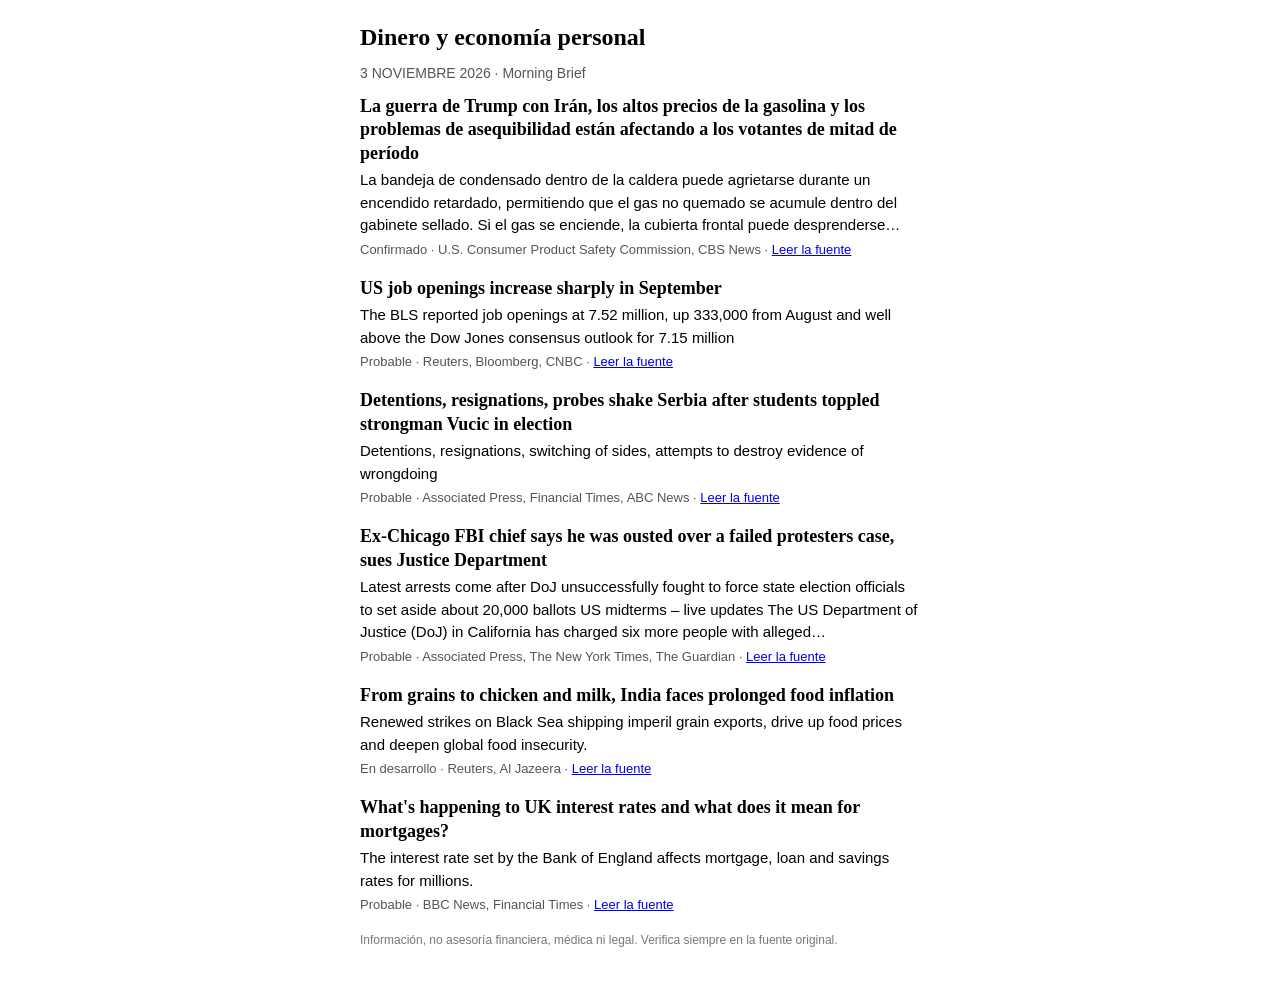
==== docs/data/out/finanzas.html @ 2a436200 "data: update 2026-11-03T17:07:00Z" ====
<!doctype html><meta charset="utf-8"><title>Dinero y economía personal</title><div style="max-width:560px;margin:0 auto;padding:16px"><h1 style="font:700 24px Georgia,serif;margin:0">Dinero y economía personal</h1><p style="font:14px Arial,sans-serif;color:#555">3 NOVIEMBRE 2026 · Morning Brief</p><div style="margin:0 0 18px"><h2 style="font:600 18px/1.3 Georgia,serif;margin:0 0 4px">La guerra de Trump con Irán, los altos precios de la gasolina y los problemas de asequibilidad están afectando a los votantes de mitad de período</h2><p style="font:15px/1.5 Arial,sans-serif;margin:0 0 4px">La bandeja de condensado dentro de la caldera puede agrietarse durante un encendido retardado, permitiendo que el gas no quemado se acumule dentro del gabinete sellado. Si el gas se enciende, la cubierta frontal puede desprenderse…</p><p style="font:13px/1.4 Arial,sans-serif;color:#555;margin:0">Confirmado · U.S. Consumer Product Safety Commission, CBS News · <a href="https://www.cpsc.gov/Recalls/2027/NTI-and-HTP-Brand-Gas-Boilers-Recalled-Due-to-Risk-of-Serious-Injury-or-Death-from-Fire-Carbon-Monoxide-CO-Poisoning-and-Impact-Hazards-Manufactured-by-Ariston-formerly-NTI-Boilers">Leer la fuente</a></p></div><div style="margin:0 0 18px"><h2 style="font:600 18px/1.3 Georgia,serif;margin:0 0 4px">US job openings increase sharply in September</h2><p style="font:15px/1.5 Arial,sans-serif;margin:0 0 4px">The BLS reported job openings at 7.52 million, up 333,000 from August and well above the Dow Jones consensus outlook for 7.15 million</p><p style="font:13px/1.4 Arial,sans-serif;color:#555;margin:0">Probable · Reuters, Bloomberg, CNBC · <a href="https://www.cnbc.com/2026/11/03/job-openings-posted-big-september-gain-in-positive-sign-for-labor-market-ahead-of-payrolls-report.html">Leer la fuente</a></p></div><div style="margin:0 0 18px"><h2 style="font:600 18px/1.3 Georgia,serif;margin:0 0 4px">Detentions, resignations, probes shake Serbia after students toppled strongman Vucic in election</h2><p style="font:15px/1.5 Arial,sans-serif;margin:0 0 4px">Detentions, resignations, switching of sides, attempts to destroy evidence of wrongdoing</p><p style="font:13px/1.4 Arial,sans-serif;color:#555;margin:0">Probable · Associated Press, Financial Times, ABC News · <a href="https://abcnews.com/International/wireStory/detentions-resignations-probes-shake-serbia-after-students-toppled-137800721">Leer la fuente</a></p></div><div style="margin:0 0 18px"><h2 style="font:600 18px/1.3 Georgia,serif;margin:0 0 4px">Ex-Chicago FBI chief says he was ousted over a failed protesters case, sues Justice Department</h2><p style="font:15px/1.5 Arial,sans-serif;margin:0 0 4px">Latest arrests come after DoJ unsuccessfully fought to force state election officials to set aside about 20,000 ballots US midterms – live updates The US Department of Justice (DoJ) in California has charged six more people with alleged…</p><p style="font:13px/1.4 Arial,sans-serif;color:#555;margin:0">Probable · Associated Press, The New York Times, The Guardian · <a href="https://www.nytimes.com/live/2026/11/02/us/midterms-elections-trump/voter-fraud-charges-california-doj">Leer la fuente</a></p></div><div style="margin:0 0 18px"><h2 style="font:600 18px/1.3 Georgia,serif;margin:0 0 4px">From grains to chicken and milk, India faces prolonged food inflation</h2><p style="font:15px/1.5 Arial,sans-serif;margin:0 0 4px">Renewed strikes on Black Sea shipping imperil grain exports, drive up food prices and deepen global food insecurity.</p><p style="font:13px/1.4 Arial,sans-serif;color:#555;margin:0">En desarrollo · Reuters, Al Jazeera · <a href="https://www.aljazeera.com/news/2026/11/3/disruptions-of-black-sea-grain-exports-spike-global-prices?traffic_source=rss">Leer la fuente</a></p></div><div style="margin:0 0 18px"><h2 style="font:600 18px/1.3 Georgia,serif;margin:0 0 4px">What&#x27;s happening to UK interest rates and what does it mean for mortgages?</h2><p style="font:15px/1.5 Arial,sans-serif;margin:0 0 4px">The interest rate set by the Bank of England affects mortgage, loan and savings rates for millions.</p><p style="font:13px/1.4 Arial,sans-serif;color:#555;margin:0">Probable · BBC News, Financial Times · <a href="https://www.bbc.co.uk/news/articles/c3dky111m40o?at_medium=RSS&amp;at_campaign=rss">Leer la fuente</a></p></div><p style="font:12px/1.4 Arial,sans-serif;color:#777">Información, no asesoría financiera, médica ni legal. Verifica siempre en la fuente original.</p></div>
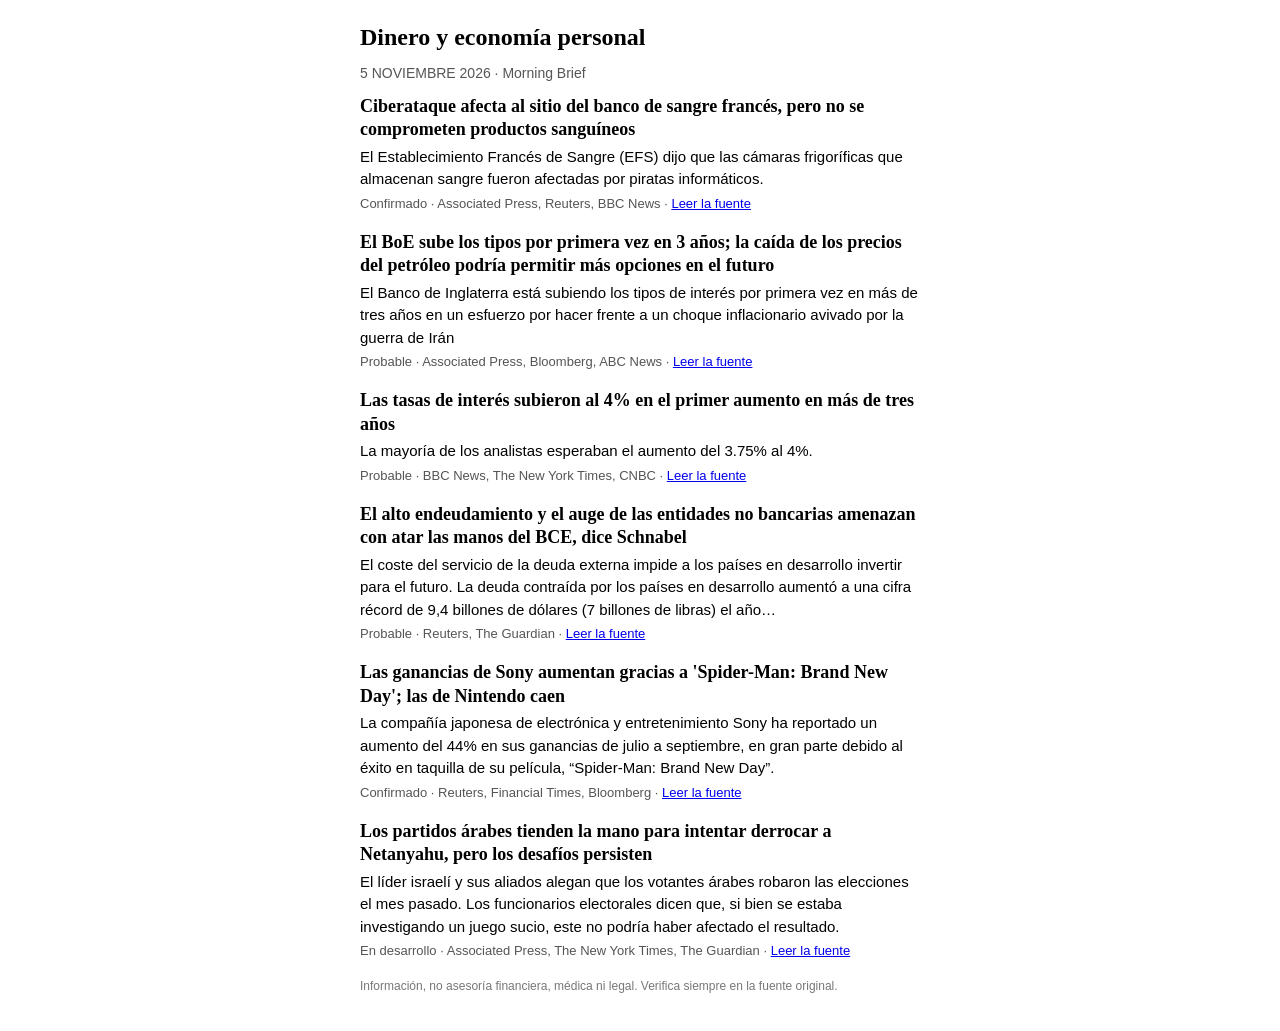
==== commit 0384d82c: "data: update 2026-11-05T15:48:57Z" ====
--- a/docs/data/out/finanzas.html
+++ b/docs/data/out/finanzas.html
@@ -1 +1 @@
-<!doctype html><meta charset="utf-8"><title>Dinero y economía personal</title><div style="max-width:560px;margin:0 auto;padding:16px"><h1 style="font:700 24px Georgia,serif;margin:0">Dinero y economía personal</h1><p style="font:14px Arial,sans-serif;color:#555">3 NOVIEMBRE 2026 · Morning Brief</p><div style="margin:0 0 18px"><h2 style="font:600 18px/1.3 Georgia,serif;margin:0 0 4px">La guerra de Trump con Irán, los altos precios de la gasolina y los problemas de asequibilidad están afectando a los votantes de mitad de período</h2><p style="font:15px/1.5 Arial,sans-serif;margin:0 0 4px">La bandeja de condensado dentro de la caldera puede agrietarse durante un encendido retardado, permitiendo que el gas no quemado se acumule dentro del gabinete sellado. Si el gas se enciende, la cubierta frontal puede desprenderse…</p><p style="font:13px/1.4 Arial,sans-serif;color:#555;margin:0">Confirmado · U.S. Consumer Product Safety Commission, CBS News · <a href="https://www.cpsc.gov/Recalls/2027/NTI-and-HTP-Brand-Gas-Boilers-Recalled-Due-to-Risk-of-Serious-Injury-or-Death-from-Fire-Carbon-Monoxide-CO-Poisoning-and-Impact-Hazards-Manufactured-by-Ariston-formerly-NTI-Boilers">Leer la fuente</a></p></div><div style="margin:0 0 18px"><h2 style="font:600 18px/1.3 Georgia,serif;margin:0 0 4px">US job openings increase sharply in September</h2><p style="font:15px/1.5 Arial,sans-serif;margin:0 0 4px">The BLS reported job openings at 7.52 million, up 333,000 from August and well above the Dow Jones consensus outlook for 7.15 million</p><p style="font:13px/1.4 Arial,sans-serif;color:#555;margin:0">Probable · Reuters, Bloomberg, CNBC · <a href="https://www.cnbc.com/2026/11/03/job-openings-posted-big-september-gain-in-positive-sign-for-labor-market-ahead-of-payrolls-report.html">Leer la fuente</a></p></div><div style="margin:0 0 18px"><h2 style="font:600 18px/1.3 Georgia,serif;margin:0 0 4px">Detentions, resignations, probes shake Serbia after students toppled strongman Vucic in election</h2><p style="font:15px/1.5 Arial,sans-serif;margin:0 0 4px">Detentions, resignations, switching of sides, attempts to destroy evidence of wrongdoing</p><p style="font:13px/1.4 Arial,sans-serif;color:#555;margin:0">Probable · Associated Press, Financial Times, ABC News · <a href="https://abcnews.com/International/wireStory/detentions-resignations-probes-shake-serbia-after-students-toppled-137800721">Leer la fuente</a></p></div><div style="margin:0 0 18px"><h2 style="font:600 18px/1.3 Georgia,serif;margin:0 0 4px">Ex-Chicago FBI chief says he was ousted over a failed protesters case, sues Justice Department</h2><p style="font:15px/1.5 Arial,sans-serif;margin:0 0 4px">Latest arrests come after DoJ unsuccessfully fought to force state election officials to set aside about 20,000 ballots US midterms – live updates The US Department of Justice (DoJ) in California has charged six more people with alleged…</p><p style="font:13px/1.4 Arial,sans-serif;color:#555;margin:0">Probable · Associated Press, The New York Times, The Guardian · <a href="https://www.nytimes.com/live/2026/11/02/us/midterms-elections-trump/voter-fraud-charges-california-doj">Leer la fuente</a></p></div><div style="margin:0 0 18px"><h2 style="font:600 18px/1.3 Georgia,serif;margin:0 0 4px">From grains to chicken and milk, India faces prolonged food inflation</h2><p style="font:15px/1.5 Arial,sans-serif;margin:0 0 4px">Renewed strikes on Black Sea shipping imperil grain exports, drive up food prices and deepen global food insecurity.</p><p style="font:13px/1.4 Arial,sans-serif;color:#555;margin:0">En desarrollo · Reuters, Al Jazeera · <a href="https://www.aljazeera.com/news/2026/11/3/disruptions-of-black-sea-grain-exports-spike-global-prices?traffic_source=rss">Leer la fuente</a></p></div><div style="margin:0 0 18px"><h2 style="font:600 18px/1.3 Georgia,serif;margin:0 0 4px">What&#x27;s happening to UK interest rates and what does it mean for mortgages?</h2><p style="font:15px/1.5 Arial,sans-serif;margin:0 0 4px">The interest rate set by the Bank of England affects mortgage, loan and savings rates for millions.</p><p style="font:13px/1.4 Arial,sans-serif;color:#555;margin:0">Probable · BBC News, Financial Times · <a href="https://www.bbc.co.uk/news/articles/c3dky111m40o?at_medium=RSS&amp;at_campaign=rss">Leer la fuente</a></p></div><p style="font:12px/1.4 Arial,sans-serif;color:#777">Información, no asesoría financiera, médica ni legal. Verifica siempre en la fuente original.</p></div>
+<!doctype html><meta charset="utf-8"><title>Dinero y economía personal</title><div style="max-width:560px;margin:0 auto;padding:16px"><h1 style="font:700 24px Georgia,serif;margin:0">Dinero y economía personal</h1><p style="font:14px Arial,sans-serif;color:#555">5 NOVIEMBRE 2026 · Morning Brief</p><div style="margin:0 0 18px"><h2 style="font:600 18px/1.3 Georgia,serif;margin:0 0 4px">Ciberataque afecta al sitio del banco de sangre francés, pero no se comprometen productos sanguíneos</h2><p style="font:15px/1.5 Arial,sans-serif;margin:0 0 4px">El Establecimiento Francés de Sangre (EFS) dijo que las cámaras frigoríficas que almacenan sangre fueron afectadas por piratas informáticos.</p><p style="font:13px/1.4 Arial,sans-serif;color:#555;margin:0">Confirmado · Associated Press, Reuters, BBC News · <a href="https://www.bbc.co.uk/news/articles/c8vgxyvz6y9ro?at_medium=RSS&amp;at_campaign=rss">Leer la fuente</a></p></div><div style="margin:0 0 18px"><h2 style="font:600 18px/1.3 Georgia,serif;margin:0 0 4px">El BoE sube los tipos por primera vez en 3 años; la caída de los precios del petróleo podría permitir más opciones en el futuro</h2><p style="font:15px/1.5 Arial,sans-serif;margin:0 0 4px">El Banco de Inglaterra está subiendo los tipos de interés por primera vez en más de tres años en un esfuerzo por hacer frente a un choque inflacionario avivado por la guerra de Irán</p><p style="font:13px/1.4 Arial,sans-serif;color:#555;margin:0">Probable · Associated Press, Bloomberg, ABC News · <a href="https://abcnews.com/International/wireStory/bank-england-set-hike-interest-rates-tackle-higher-137867519">Leer la fuente</a></p></div><div style="margin:0 0 18px"><h2 style="font:600 18px/1.3 Georgia,serif;margin:0 0 4px">Las tasas de interés subieron al 4% en el primer aumento en más de tres años</h2><p style="font:15px/1.5 Arial,sans-serif;margin:0 0 4px">La mayoría de los analistas esperaban el aumento del 3.75% al 4%.</p><p style="font:13px/1.4 Arial,sans-serif;color:#555;margin:0">Probable · BBC News, The New York Times, CNBC · <a href="https://www.bbc.co.uk/news/articles/ck5ynw45jrgqo?at_medium=RSS&amp;at_campaign=rss">Leer la fuente</a></p></div><div style="margin:0 0 18px"><h2 style="font:600 18px/1.3 Georgia,serif;margin:0 0 4px">El alto endeudamiento y el auge de las entidades no bancarias amenazan con atar las manos del BCE, dice Schnabel</h2><p style="font:15px/1.5 Arial,sans-serif;margin:0 0 4px">El coste del servicio de la deuda externa impide a los países en desarrollo invertir para el futuro. La deuda contraída por los países en desarrollo aumentó a una cifra récord de 9,4 billones de dólares (7 billones de libras) el año…</p><p style="font:13px/1.4 Arial,sans-serif;color:#555;margin:0">Probable · Reuters, The Guardian · <a href="https://www.theguardian.com/business/2026/nov/05/developing-country-debt-record-94tn-high-world-bank-data">Leer la fuente</a></p></div><div style="margin:0 0 18px"><h2 style="font:600 18px/1.3 Georgia,serif;margin:0 0 4px">Las ganancias de Sony aumentan gracias a &#x27;Spider-Man: Brand New Day&#x27;; las de Nintendo caen</h2><p style="font:15px/1.5 Arial,sans-serif;margin:0 0 4px">La compañía japonesa de electrónica y entretenimiento Sony ha reportado un aumento del 44% en sus ganancias de julio a septiembre, en gran parte debido al éxito en taquilla de su película, “Spider-Man: Brand New Day”.</p><p style="font:13px/1.4 Arial,sans-serif;color:#555;margin:0">Confirmado · Reuters, Financial Times, Bloomberg · <a href="https://abcnews.com/International/wireStory/japans-sony-reports-hefty-profit-back-blockbuster-spider-137869766">Leer la fuente</a></p></div><div style="margin:0 0 18px"><h2 style="font:600 18px/1.3 Georgia,serif;margin:0 0 4px">Los partidos árabes tienden la mano para intentar derrocar a Netanyahu, pero los desafíos persisten</h2><p style="font:15px/1.5 Arial,sans-serif;margin:0 0 4px">El líder israelí y sus aliados alegan que los votantes árabes robaron las elecciones el mes pasado. Los funcionarios electorales dicen que, si bien se estaba investigando un juego sucio, este no podría haber afectado el resultado.</p><p style="font:13px/1.4 Arial,sans-serif;color:#555;margin:0">En desarrollo · Associated Press, The New York Times, The Guardian · <a href="https://www.nytimes.com/2026/11/05/world/middleeast/israel-election-netanyahu-trump.html">Leer la fuente</a></p></div><p style="font:12px/1.4 Arial,sans-serif;color:#777">Información, no asesoría financiera, médica ni legal. Verifica siempre en la fuente original.</p></div>
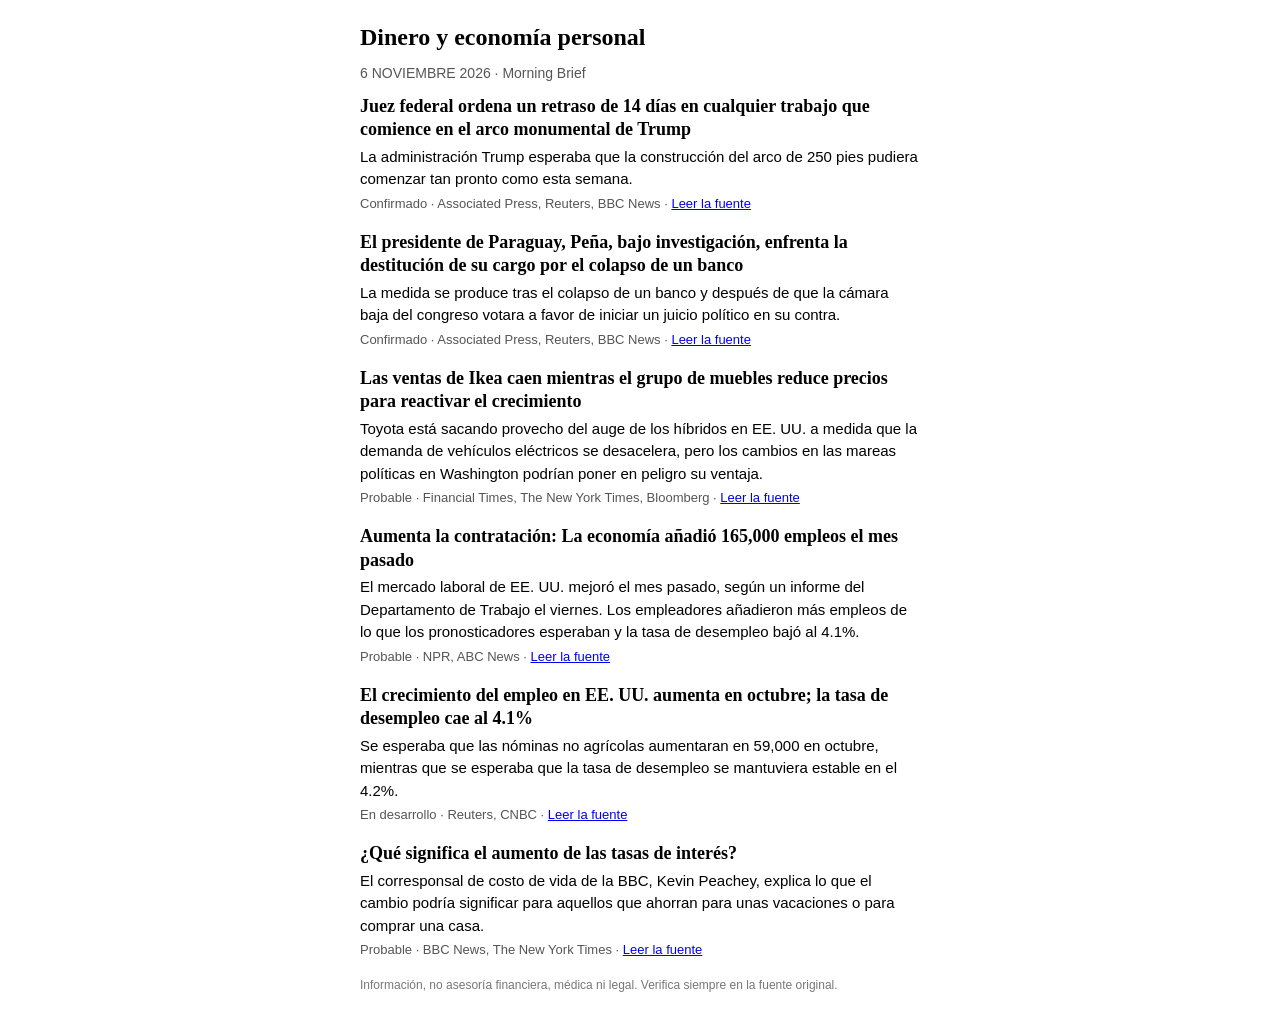
==== commit ad19182e: "data: update 2026-11-06T17:23:12Z" ====
--- a/docs/data/out/finanzas.html
+++ b/docs/data/out/finanzas.html
@@ -1 +1 @@
-<!doctype html><meta charset="utf-8"><title>Dinero y economía personal</title><div style="max-width:560px;margin:0 auto;padding:16px"><h1 style="font:700 24px Georgia,serif;margin:0">Dinero y economía personal</h1><p style="font:14px Arial,sans-serif;color:#555">5 NOVIEMBRE 2026 · Morning Brief</p><div style="margin:0 0 18px"><h2 style="font:600 18px/1.3 Georgia,serif;margin:0 0 4px">Ciberataque afecta al sitio del banco de sangre francés, pero no se comprometen productos sanguíneos</h2><p style="font:15px/1.5 Arial,sans-serif;margin:0 0 4px">El Establecimiento Francés de Sangre (EFS) dijo que las cámaras frigoríficas que almacenan sangre fueron afectadas por piratas informáticos.</p><p style="font:13px/1.4 Arial,sans-serif;color:#555;margin:0">Confirmado · Associated Press, Reuters, BBC News · <a href="https://www.bbc.co.uk/news/articles/c8vgxyvz6y9ro?at_medium=RSS&amp;at_campaign=rss">Leer la fuente</a></p></div><div style="margin:0 0 18px"><h2 style="font:600 18px/1.3 Georgia,serif;margin:0 0 4px">El BoE sube los tipos por primera vez en 3 años; la caída de los precios del petróleo podría permitir más opciones en el futuro</h2><p style="font:15px/1.5 Arial,sans-serif;margin:0 0 4px">El Banco de Inglaterra está subiendo los tipos de interés por primera vez en más de tres años en un esfuerzo por hacer frente a un choque inflacionario avivado por la guerra de Irán</p><p style="font:13px/1.4 Arial,sans-serif;color:#555;margin:0">Probable · Associated Press, Bloomberg, ABC News · <a href="https://abcnews.com/International/wireStory/bank-england-set-hike-interest-rates-tackle-higher-137867519">Leer la fuente</a></p></div><div style="margin:0 0 18px"><h2 style="font:600 18px/1.3 Georgia,serif;margin:0 0 4px">Las tasas de interés subieron al 4% en el primer aumento en más de tres años</h2><p style="font:15px/1.5 Arial,sans-serif;margin:0 0 4px">La mayoría de los analistas esperaban el aumento del 3.75% al 4%.</p><p style="font:13px/1.4 Arial,sans-serif;color:#555;margin:0">Probable · BBC News, The New York Times, CNBC · <a href="https://www.bbc.co.uk/news/articles/ck5ynw45jrgqo?at_medium=RSS&amp;at_campaign=rss">Leer la fuente</a></p></div><div style="margin:0 0 18px"><h2 style="font:600 18px/1.3 Georgia,serif;margin:0 0 4px">El alto endeudamiento y el auge de las entidades no bancarias amenazan con atar las manos del BCE, dice Schnabel</h2><p style="font:15px/1.5 Arial,sans-serif;margin:0 0 4px">El coste del servicio de la deuda externa impide a los países en desarrollo invertir para el futuro. La deuda contraída por los países en desarrollo aumentó a una cifra récord de 9,4 billones de dólares (7 billones de libras) el año…</p><p style="font:13px/1.4 Arial,sans-serif;color:#555;margin:0">Probable · Reuters, The Guardian · <a href="https://www.theguardian.com/business/2026/nov/05/developing-country-debt-record-94tn-high-world-bank-data">Leer la fuente</a></p></div><div style="margin:0 0 18px"><h2 style="font:600 18px/1.3 Georgia,serif;margin:0 0 4px">Las ganancias de Sony aumentan gracias a &#x27;Spider-Man: Brand New Day&#x27;; las de Nintendo caen</h2><p style="font:15px/1.5 Arial,sans-serif;margin:0 0 4px">La compañía japonesa de electrónica y entretenimiento Sony ha reportado un aumento del 44% en sus ganancias de julio a septiembre, en gran parte debido al éxito en taquilla de su película, “Spider-Man: Brand New Day”.</p><p style="font:13px/1.4 Arial,sans-serif;color:#555;margin:0">Confirmado · Reuters, Financial Times, Bloomberg · <a href="https://abcnews.com/International/wireStory/japans-sony-reports-hefty-profit-back-blockbuster-spider-137869766">Leer la fuente</a></p></div><div style="margin:0 0 18px"><h2 style="font:600 18px/1.3 Georgia,serif;margin:0 0 4px">Los partidos árabes tienden la mano para intentar derrocar a Netanyahu, pero los desafíos persisten</h2><p style="font:15px/1.5 Arial,sans-serif;margin:0 0 4px">El líder israelí y sus aliados alegan que los votantes árabes robaron las elecciones el mes pasado. Los funcionarios electorales dicen que, si bien se estaba investigando un juego sucio, este no podría haber afectado el resultado.</p><p style="font:13px/1.4 Arial,sans-serif;color:#555;margin:0">En desarrollo · Associated Press, The New York Times, The Guardian · <a href="https://www.nytimes.com/2026/11/05/world/middleeast/israel-election-netanyahu-trump.html">Leer la fuente</a></p></div><p style="font:12px/1.4 Arial,sans-serif;color:#777">Información, no asesoría financiera, médica ni legal. Verifica siempre en la fuente original.</p></div>
+<!doctype html><meta charset="utf-8"><title>Dinero y economía personal</title><div style="max-width:560px;margin:0 auto;padding:16px"><h1 style="font:700 24px Georgia,serif;margin:0">Dinero y economía personal</h1><p style="font:14px Arial,sans-serif;color:#555">6 NOVIEMBRE 2026 · Morning Brief</p><div style="margin:0 0 18px"><h2 style="font:600 18px/1.3 Georgia,serif;margin:0 0 4px">Juez federal ordena un retraso de 14 días en cualquier trabajo que comience en el arco monumental de Trump</h2><p style="font:15px/1.5 Arial,sans-serif;margin:0 0 4px">La administración Trump esperaba que la construcción del arco de 250 pies pudiera comenzar tan pronto como esta semana.</p><p style="font:13px/1.4 Arial,sans-serif;color:#555;margin:0">Confirmado · Associated Press, Reuters, BBC News · <a href="https://www.bbc.co.uk/news/articles/cq99zd93ryvko?at_medium=RSS&amp;at_campaign=rss">Leer la fuente</a></p></div><div style="margin:0 0 18px"><h2 style="font:600 18px/1.3 Georgia,serif;margin:0 0 4px">El presidente de Paraguay, Peña, bajo investigación, enfrenta la destitución de su cargo por el colapso de un banco</h2><p style="font:15px/1.5 Arial,sans-serif;margin:0 0 4px">La medida se produce tras el colapso de un banco y después de que la cámara baja del congreso votara a favor de iniciar un juicio político en su contra.</p><p style="font:13px/1.4 Arial,sans-serif;color:#555;margin:0">Confirmado · Associated Press, Reuters, BBC News · <a href="https://www.bbc.co.uk/news/articles/c6p9g39vln3yo?at_medium=RSS&amp;at_campaign=rss">Leer la fuente</a></p></div><div style="margin:0 0 18px"><h2 style="font:600 18px/1.3 Georgia,serif;margin:0 0 4px">Las ventas de Ikea caen mientras el grupo de muebles reduce precios para reactivar el crecimiento</h2><p style="font:15px/1.5 Arial,sans-serif;margin:0 0 4px">Toyota está sacando provecho del auge de los híbridos en EE. UU. a medida que la demanda de vehículos eléctricos se desacelera, pero los cambios en las mareas políticas en Washington podrían poner en peligro su ventaja.</p><p style="font:13px/1.4 Arial,sans-serif;color:#555;margin:0">Probable · Financial Times, The New York Times, Bloomberg · <a href="https://www.nytimes.com/2026/11/05/business/toyota-profits-hybrids.html">Leer la fuente</a></p></div><div style="margin:0 0 18px"><h2 style="font:600 18px/1.3 Georgia,serif;margin:0 0 4px">Aumenta la contratación: La economía añadió 165,000 empleos el mes pasado</h2><p style="font:15px/1.5 Arial,sans-serif;margin:0 0 4px">El mercado laboral de EE. UU. mejoró el mes pasado, según un informe del Departamento de Trabajo el viernes. Los empleadores añadieron más empleos de lo que los pronosticadores esperaban y la tasa de desempleo bajó al 4.1%.</p><p style="font:13px/1.4 Arial,sans-serif;color:#555;margin:0">Probable · NPR, ABC News · <a href="https://www.npr.org/2026/11/06/nx-s1-6030867/jobs-labor-market-economy-wages-inflation">Leer la fuente</a></p></div><div style="margin:0 0 18px"><h2 style="font:600 18px/1.3 Georgia,serif;margin:0 0 4px">El crecimiento del empleo en EE. UU. aumenta en octubre; la tasa de desempleo cae al 4.1%</h2><p style="font:15px/1.5 Arial,sans-serif;margin:0 0 4px">Se esperaba que las nóminas no agrícolas aumentaran en 59,000 en octubre, mientras que se esperaba que la tasa de desempleo se mantuviera estable en el 4.2%.</p><p style="font:13px/1.4 Arial,sans-serif;color:#555;margin:0">En desarrollo · Reuters, CNBC · <a href="https://www.cnbc.com/2026/11/06/jobs-report-october-2026.html">Leer la fuente</a></p></div><div style="margin:0 0 18px"><h2 style="font:600 18px/1.3 Georgia,serif;margin:0 0 4px">¿Qué significa el aumento de las tasas de interés?</h2><p style="font:15px/1.5 Arial,sans-serif;margin:0 0 4px">El corresponsal de costo de vida de la BBC, Kevin Peachey, explica lo que el cambio podría significar para aquellos que ahorran para unas vacaciones o para comprar una casa.</p><p style="font:13px/1.4 Arial,sans-serif;color:#555;margin:0">Probable · BBC News, The New York Times · <a href="https://www.bbc.co.uk/news/videos/c9kgjvmn4vlno?at_medium=RSS&amp;at_campaign=rss">Leer la fuente</a></p></div><p style="font:12px/1.4 Arial,sans-serif;color:#777">Información, no asesoría financiera, médica ni legal. Verifica siempre en la fuente original.</p></div>
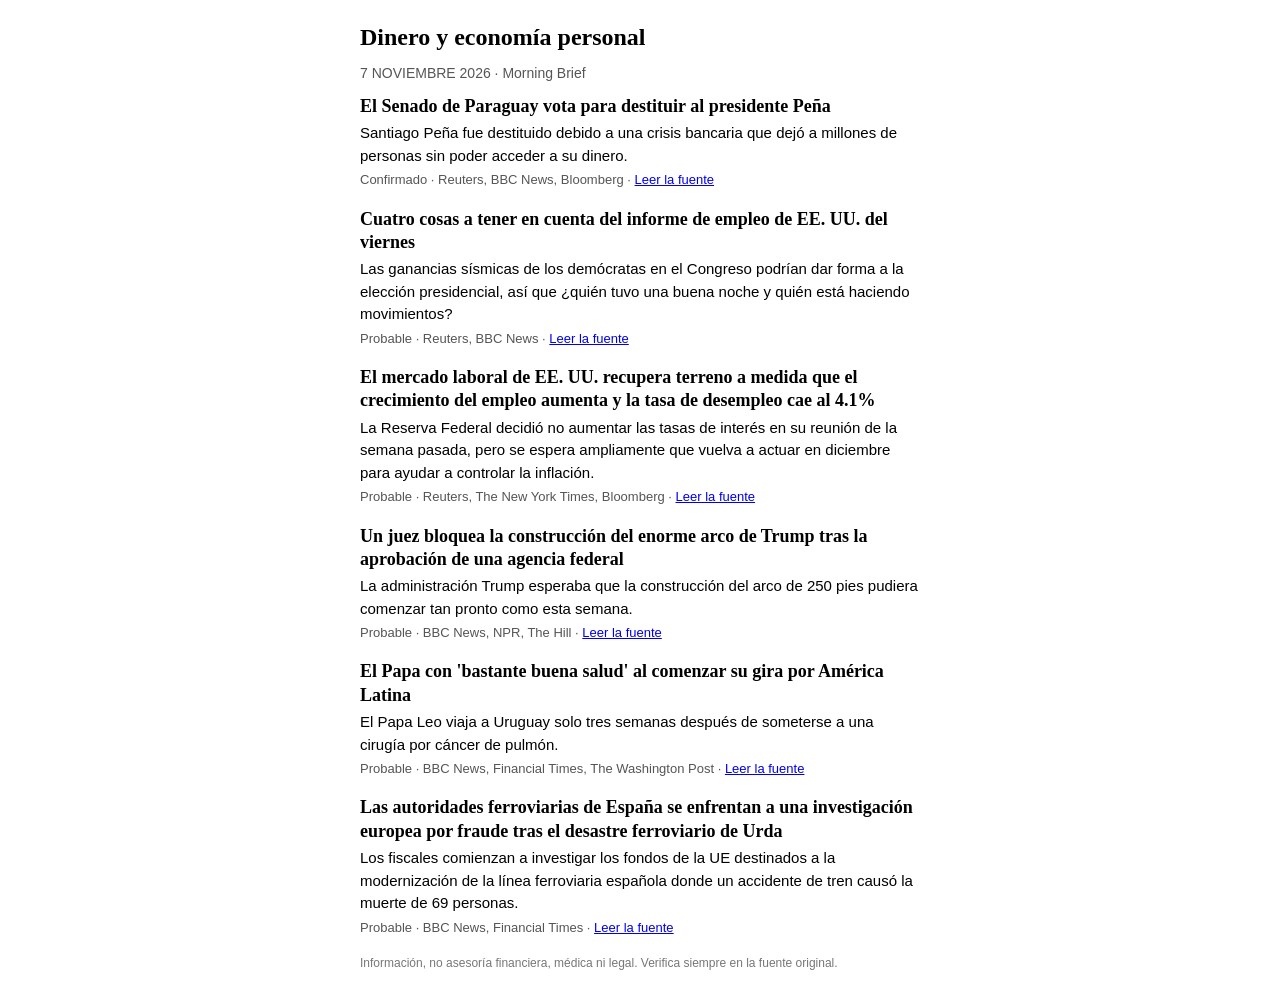
==== commit 5d42737a: "data: update 2026-11-07T15:56:33Z" ====
--- a/docs/data/out/finanzas.html
+++ b/docs/data/out/finanzas.html
@@ -1 +1 @@
-<!doctype html><meta charset="utf-8"><title>Dinero y economía personal</title><div style="max-width:560px;margin:0 auto;padding:16px"><h1 style="font:700 24px Georgia,serif;margin:0">Dinero y economía personal</h1><p style="font:14px Arial,sans-serif;color:#555">6 NOVIEMBRE 2026 · Morning Brief</p><div style="margin:0 0 18px"><h2 style="font:600 18px/1.3 Georgia,serif;margin:0 0 4px">Juez federal ordena un retraso de 14 días en cualquier trabajo que comience en el arco monumental de Trump</h2><p style="font:15px/1.5 Arial,sans-serif;margin:0 0 4px">La administración Trump esperaba que la construcción del arco de 250 pies pudiera comenzar tan pronto como esta semana.</p><p style="font:13px/1.4 Arial,sans-serif;color:#555;margin:0">Confirmado · Associated Press, Reuters, BBC News · <a href="https://www.bbc.co.uk/news/articles/cq99zd93ryvko?at_medium=RSS&amp;at_campaign=rss">Leer la fuente</a></p></div><div style="margin:0 0 18px"><h2 style="font:600 18px/1.3 Georgia,serif;margin:0 0 4px">El presidente de Paraguay, Peña, bajo investigación, enfrenta la destitución de su cargo por el colapso de un banco</h2><p style="font:15px/1.5 Arial,sans-serif;margin:0 0 4px">La medida se produce tras el colapso de un banco y después de que la cámara baja del congreso votara a favor de iniciar un juicio político en su contra.</p><p style="font:13px/1.4 Arial,sans-serif;color:#555;margin:0">Confirmado · Associated Press, Reuters, BBC News · <a href="https://www.bbc.co.uk/news/articles/c6p9g39vln3yo?at_medium=RSS&amp;at_campaign=rss">Leer la fuente</a></p></div><div style="margin:0 0 18px"><h2 style="font:600 18px/1.3 Georgia,serif;margin:0 0 4px">Las ventas de Ikea caen mientras el grupo de muebles reduce precios para reactivar el crecimiento</h2><p style="font:15px/1.5 Arial,sans-serif;margin:0 0 4px">Toyota está sacando provecho del auge de los híbridos en EE. UU. a medida que la demanda de vehículos eléctricos se desacelera, pero los cambios en las mareas políticas en Washington podrían poner en peligro su ventaja.</p><p style="font:13px/1.4 Arial,sans-serif;color:#555;margin:0">Probable · Financial Times, The New York Times, Bloomberg · <a href="https://www.nytimes.com/2026/11/05/business/toyota-profits-hybrids.html">Leer la fuente</a></p></div><div style="margin:0 0 18px"><h2 style="font:600 18px/1.3 Georgia,serif;margin:0 0 4px">Aumenta la contratación: La economía añadió 165,000 empleos el mes pasado</h2><p style="font:15px/1.5 Arial,sans-serif;margin:0 0 4px">El mercado laboral de EE. UU. mejoró el mes pasado, según un informe del Departamento de Trabajo el viernes. Los empleadores añadieron más empleos de lo que los pronosticadores esperaban y la tasa de desempleo bajó al 4.1%.</p><p style="font:13px/1.4 Arial,sans-serif;color:#555;margin:0">Probable · NPR, ABC News · <a href="https://www.npr.org/2026/11/06/nx-s1-6030867/jobs-labor-market-economy-wages-inflation">Leer la fuente</a></p></div><div style="margin:0 0 18px"><h2 style="font:600 18px/1.3 Georgia,serif;margin:0 0 4px">El crecimiento del empleo en EE. UU. aumenta en octubre; la tasa de desempleo cae al 4.1%</h2><p style="font:15px/1.5 Arial,sans-serif;margin:0 0 4px">Se esperaba que las nóminas no agrícolas aumentaran en 59,000 en octubre, mientras que se esperaba que la tasa de desempleo se mantuviera estable en el 4.2%.</p><p style="font:13px/1.4 Arial,sans-serif;color:#555;margin:0">En desarrollo · Reuters, CNBC · <a href="https://www.cnbc.com/2026/11/06/jobs-report-october-2026.html">Leer la fuente</a></p></div><div style="margin:0 0 18px"><h2 style="font:600 18px/1.3 Georgia,serif;margin:0 0 4px">¿Qué significa el aumento de las tasas de interés?</h2><p style="font:15px/1.5 Arial,sans-serif;margin:0 0 4px">El corresponsal de costo de vida de la BBC, Kevin Peachey, explica lo que el cambio podría significar para aquellos que ahorran para unas vacaciones o para comprar una casa.</p><p style="font:13px/1.4 Arial,sans-serif;color:#555;margin:0">Probable · BBC News, The New York Times · <a href="https://www.bbc.co.uk/news/videos/c9kgjvmn4vlno?at_medium=RSS&amp;at_campaign=rss">Leer la fuente</a></p></div><p style="font:12px/1.4 Arial,sans-serif;color:#777">Información, no asesoría financiera, médica ni legal. Verifica siempre en la fuente original.</p></div>
+<!doctype html><meta charset="utf-8"><title>Dinero y economía personal</title><div style="max-width:560px;margin:0 auto;padding:16px"><h1 style="font:700 24px Georgia,serif;margin:0">Dinero y economía personal</h1><p style="font:14px Arial,sans-serif;color:#555">7 NOVIEMBRE 2026 · Morning Brief</p><div style="margin:0 0 18px"><h2 style="font:600 18px/1.3 Georgia,serif;margin:0 0 4px">El Senado de Paraguay vota para destituir al presidente Peña</h2><p style="font:15px/1.5 Arial,sans-serif;margin:0 0 4px">Santiago Peña fue destituido debido a una crisis bancaria que dejó a millones de personas sin poder acceder a su dinero.</p><p style="font:13px/1.4 Arial,sans-serif;color:#555;margin:0">Confirmado · Reuters, BBC News, Bloomberg · <a href="https://www.bbc.co.uk/news/articles/c68jzzvjgdy9o?at_medium=RSS&amp;at_campaign=rss">Leer la fuente</a></p></div><div style="margin:0 0 18px"><h2 style="font:600 18px/1.3 Georgia,serif;margin:0 0 4px">Cuatro cosas a tener en cuenta del informe de empleo de EE. UU. del viernes</h2><p style="font:15px/1.5 Arial,sans-serif;margin:0 0 4px">Las ganancias sísmicas de los demócratas en el Congreso podrían dar forma a la elección presidencial, así que ¿quién tuvo una buena noche y quién está haciendo movimientos?</p><p style="font:13px/1.4 Arial,sans-serif;color:#555;margin:0">Probable · Reuters, BBC News · <a href="https://www.bbc.co.uk/news/articles/cq1m41n3v7mmo?at_medium=RSS&amp;at_campaign=rss">Leer la fuente</a></p></div><div style="margin:0 0 18px"><h2 style="font:600 18px/1.3 Georgia,serif;margin:0 0 4px">El mercado laboral de EE. UU. recupera terreno a medida que el crecimiento del empleo aumenta y la tasa de desempleo cae al 4.1%</h2><p style="font:15px/1.5 Arial,sans-serif;margin:0 0 4px">La Reserva Federal decidió no aumentar las tasas de interés en su reunión de la semana pasada, pero se espera ampliamente que vuelva a actuar en diciembre para ayudar a controlar la inflación.</p><p style="font:13px/1.4 Arial,sans-serif;color:#555;margin:0">Probable · Reuters, The New York Times, Bloomberg · <a href="https://www.nytimes.com/2026/11/06/business/economy/stable-labor-market-to-keep-fed-on-track-to-raise-rates-gradually.html">Leer la fuente</a></p></div><div style="margin:0 0 18px"><h2 style="font:600 18px/1.3 Georgia,serif;margin:0 0 4px">Un juez bloquea la construcción del enorme arco de Trump tras la aprobación de una agencia federal</h2><p style="font:15px/1.5 Arial,sans-serif;margin:0 0 4px">La administración Trump esperaba que la construcción del arco de 250 pies pudiera comenzar tan pronto como esta semana.</p><p style="font:13px/1.4 Arial,sans-serif;color:#555;margin:0">Probable · BBC News, NPR, The Hill · <a href="https://www.bbc.co.uk/news/articles/cq99zd93ryvko?at_medium=RSS&amp;at_campaign=rss">Leer la fuente</a></p></div><div style="margin:0 0 18px"><h2 style="font:600 18px/1.3 Georgia,serif;margin:0 0 4px">El Papa con &#x27;bastante buena salud&#x27; al comenzar su gira por América Latina</h2><p style="font:15px/1.5 Arial,sans-serif;margin:0 0 4px">El Papa Leo viaja a Uruguay solo tres semanas después de someterse a una cirugía por cáncer de pulmón.</p><p style="font:13px/1.4 Arial,sans-serif;color:#555;margin:0">Probable · BBC News, Financial Times, The Washington Post · <a href="https://www.bbc.co.uk/news/articles/c60e0001ve9wo?at_medium=RSS&amp;at_campaign=rss">Leer la fuente</a></p></div><div style="margin:0 0 18px"><h2 style="font:600 18px/1.3 Georgia,serif;margin:0 0 4px">Las autoridades ferroviarias de España se enfrentan a una investigación europea por fraude tras el desastre ferroviario de Urda</h2><p style="font:15px/1.5 Arial,sans-serif;margin:0 0 4px">Los fiscales comienzan a investigar los fondos de la UE destinados a la modernización de la línea ferroviaria española donde un accidente de tren causó la muerte de 69 personas.</p><p style="font:13px/1.4 Arial,sans-serif;color:#555;margin:0">Probable · BBC News, Financial Times · <a href="https://www.bbc.co.uk/news/articles/c6x2wwnz5445o?at_medium=RSS&amp;at_campaign=rss">Leer la fuente</a></p></div><p style="font:12px/1.4 Arial,sans-serif;color:#777">Información, no asesoría financiera, médica ni legal. Verifica siempre en la fuente original.</p></div>
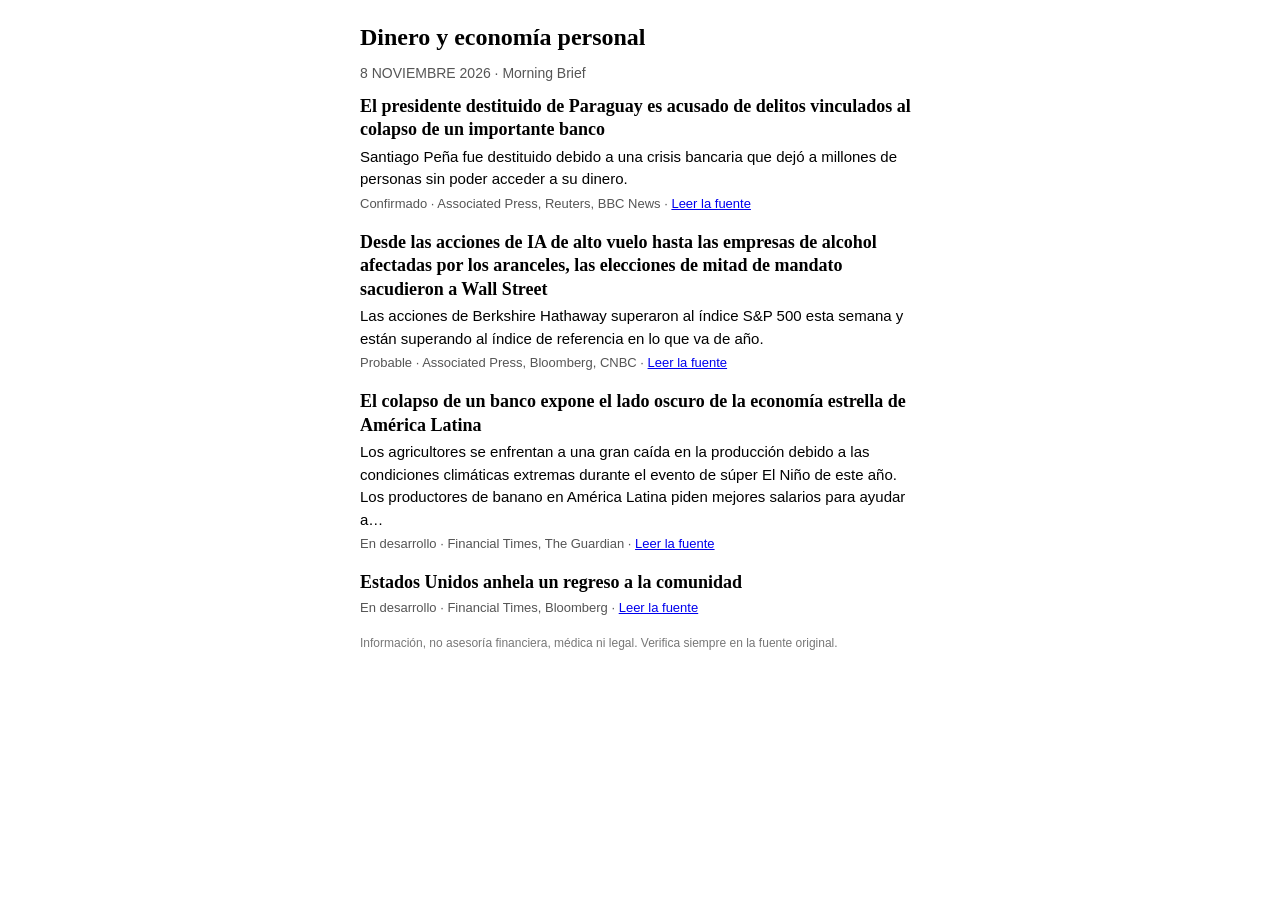
==== commit fe6fad69: "data: update 2026-11-08T12:12:23Z" ====
--- a/docs/data/out/finanzas.html
+++ b/docs/data/out/finanzas.html
@@ -1 +1 @@
-<!doctype html><meta charset="utf-8"><title>Dinero y economía personal</title><div style="max-width:560px;margin:0 auto;padding:16px"><h1 style="font:700 24px Georgia,serif;margin:0">Dinero y economía personal</h1><p style="font:14px Arial,sans-serif;color:#555">7 NOVIEMBRE 2026 · Morning Brief</p><div style="margin:0 0 18px"><h2 style="font:600 18px/1.3 Georgia,serif;margin:0 0 4px">El Senado de Paraguay vota para destituir al presidente Peña</h2><p style="font:15px/1.5 Arial,sans-serif;margin:0 0 4px">Santiago Peña fue destituido debido a una crisis bancaria que dejó a millones de personas sin poder acceder a su dinero.</p><p style="font:13px/1.4 Arial,sans-serif;color:#555;margin:0">Confirmado · Reuters, BBC News, Bloomberg · <a href="https://www.bbc.co.uk/news/articles/c68jzzvjgdy9o?at_medium=RSS&amp;at_campaign=rss">Leer la fuente</a></p></div><div style="margin:0 0 18px"><h2 style="font:600 18px/1.3 Georgia,serif;margin:0 0 4px">Cuatro cosas a tener en cuenta del informe de empleo de EE. UU. del viernes</h2><p style="font:15px/1.5 Arial,sans-serif;margin:0 0 4px">Las ganancias sísmicas de los demócratas en el Congreso podrían dar forma a la elección presidencial, así que ¿quién tuvo una buena noche y quién está haciendo movimientos?</p><p style="font:13px/1.4 Arial,sans-serif;color:#555;margin:0">Probable · Reuters, BBC News · <a href="https://www.bbc.co.uk/news/articles/cq1m41n3v7mmo?at_medium=RSS&amp;at_campaign=rss">Leer la fuente</a></p></div><div style="margin:0 0 18px"><h2 style="font:600 18px/1.3 Georgia,serif;margin:0 0 4px">El mercado laboral de EE. UU. recupera terreno a medida que el crecimiento del empleo aumenta y la tasa de desempleo cae al 4.1%</h2><p style="font:15px/1.5 Arial,sans-serif;margin:0 0 4px">La Reserva Federal decidió no aumentar las tasas de interés en su reunión de la semana pasada, pero se espera ampliamente que vuelva a actuar en diciembre para ayudar a controlar la inflación.</p><p style="font:13px/1.4 Arial,sans-serif;color:#555;margin:0">Probable · Reuters, The New York Times, Bloomberg · <a href="https://www.nytimes.com/2026/11/06/business/economy/stable-labor-market-to-keep-fed-on-track-to-raise-rates-gradually.html">Leer la fuente</a></p></div><div style="margin:0 0 18px"><h2 style="font:600 18px/1.3 Georgia,serif;margin:0 0 4px">Un juez bloquea la construcción del enorme arco de Trump tras la aprobación de una agencia federal</h2><p style="font:15px/1.5 Arial,sans-serif;margin:0 0 4px">La administración Trump esperaba que la construcción del arco de 250 pies pudiera comenzar tan pronto como esta semana.</p><p style="font:13px/1.4 Arial,sans-serif;color:#555;margin:0">Probable · BBC News, NPR, The Hill · <a href="https://www.bbc.co.uk/news/articles/cq99zd93ryvko?at_medium=RSS&amp;at_campaign=rss">Leer la fuente</a></p></div><div style="margin:0 0 18px"><h2 style="font:600 18px/1.3 Georgia,serif;margin:0 0 4px">El Papa con &#x27;bastante buena salud&#x27; al comenzar su gira por América Latina</h2><p style="font:15px/1.5 Arial,sans-serif;margin:0 0 4px">El Papa Leo viaja a Uruguay solo tres semanas después de someterse a una cirugía por cáncer de pulmón.</p><p style="font:13px/1.4 Arial,sans-serif;color:#555;margin:0">Probable · BBC News, Financial Times, The Washington Post · <a href="https://www.bbc.co.uk/news/articles/c60e0001ve9wo?at_medium=RSS&amp;at_campaign=rss">Leer la fuente</a></p></div><div style="margin:0 0 18px"><h2 style="font:600 18px/1.3 Georgia,serif;margin:0 0 4px">Las autoridades ferroviarias de España se enfrentan a una investigación europea por fraude tras el desastre ferroviario de Urda</h2><p style="font:15px/1.5 Arial,sans-serif;margin:0 0 4px">Los fiscales comienzan a investigar los fondos de la UE destinados a la modernización de la línea ferroviaria española donde un accidente de tren causó la muerte de 69 personas.</p><p style="font:13px/1.4 Arial,sans-serif;color:#555;margin:0">Probable · BBC News, Financial Times · <a href="https://www.bbc.co.uk/news/articles/c6x2wwnz5445o?at_medium=RSS&amp;at_campaign=rss">Leer la fuente</a></p></div><p style="font:12px/1.4 Arial,sans-serif;color:#777">Información, no asesoría financiera, médica ni legal. Verifica siempre en la fuente original.</p></div>
+<!doctype html><meta charset="utf-8"><title>Dinero y economía personal</title><div style="max-width:560px;margin:0 auto;padding:16px"><h1 style="font:700 24px Georgia,serif;margin:0">Dinero y economía personal</h1><p style="font:14px Arial,sans-serif;color:#555">8 NOVIEMBRE 2026 · Morning Brief</p><div style="margin:0 0 18px"><h2 style="font:600 18px/1.3 Georgia,serif;margin:0 0 4px">El presidente destituido de Paraguay es acusado de delitos vinculados al colapso de un importante banco</h2><p style="font:15px/1.5 Arial,sans-serif;margin:0 0 4px">Santiago Peña fue destituido debido a una crisis bancaria que dejó a millones de personas sin poder acceder a su dinero.</p><p style="font:13px/1.4 Arial,sans-serif;color:#555;margin:0">Confirmado · Associated Press, Reuters, BBC News · <a href="https://www.bbc.co.uk/news/articles/c68jzzvjgdy9o?at_medium=RSS&amp;at_campaign=rss">Leer la fuente</a></p></div><div style="margin:0 0 18px"><h2 style="font:600 18px/1.3 Georgia,serif;margin:0 0 4px">Desde las acciones de IA de alto vuelo hasta las empresas de alcohol afectadas por los aranceles, las elecciones de mitad de mandato sacudieron a Wall Street</h2><p style="font:15px/1.5 Arial,sans-serif;margin:0 0 4px">Las acciones de Berkshire Hathaway superaron al índice S&amp;P 500 esta semana y están superando al índice de referencia en lo que va de año.</p><p style="font:13px/1.4 Arial,sans-serif;color:#555;margin:0">Probable · Associated Press, Bloomberg, CNBC · <a href="https://www.cnbc.com/2026/11/07/berkshire-shares-surge-as-wall-street-swoons-amid-ai-fears.html">Leer la fuente</a></p></div><div style="margin:0 0 18px"><h2 style="font:600 18px/1.3 Georgia,serif;margin:0 0 4px">El colapso de un banco expone el lado oscuro de la economía estrella de América Latina</h2><p style="font:15px/1.5 Arial,sans-serif;margin:0 0 4px">Los agricultores se enfrentan a una gran caída en la producción debido a las condiciones climáticas extremas durante el evento de súper El Niño de este año. Los productores de banano en América Latina piden mejores salarios para ayudar a…</p><p style="font:13px/1.4 Arial,sans-serif;color:#555;margin:0">En desarrollo · Financial Times, The Guardian · <a href="https://www.theguardian.com/business/2026/nov/08/banana-producers-in-latin-america-want-better-pay-to-cope-with-effects-of-climate-crisis">Leer la fuente</a></p></div><div style="margin:0 0 18px"><h2 style="font:600 18px/1.3 Georgia,serif;margin:0 0 4px">Estados Unidos anhela un regreso a la comunidad</h2><p style="font:15px/1.5 Arial,sans-serif;margin:0 0 4px"></p><p style="font:13px/1.4 Arial,sans-serif;color:#555;margin:0">En desarrollo · Financial Times, Bloomberg · <a href="https://news.google.com/rss/articles/CBMihAFBVV95cUxNLWd6RDNSOFJha1FtYUx4VVNzVTJrQ0RWRVp0MXdIT05oN0dyOWcxRndGcHhuSkptS0pKN0FQaTBtWnBzRld4aEsyU1ZLd1Q3amVLS2dfdHBySWQweVpLeGluU0lqRGUtbE9VQWxxX1VkMzVqRnNuQ0QwMFlTa1FCWHdzdnY?oc=5">Leer la fuente</a></p></div><p style="font:12px/1.4 Arial,sans-serif;color:#777">Información, no asesoría financiera, médica ni legal. Verifica siempre en la fuente original.</p></div>
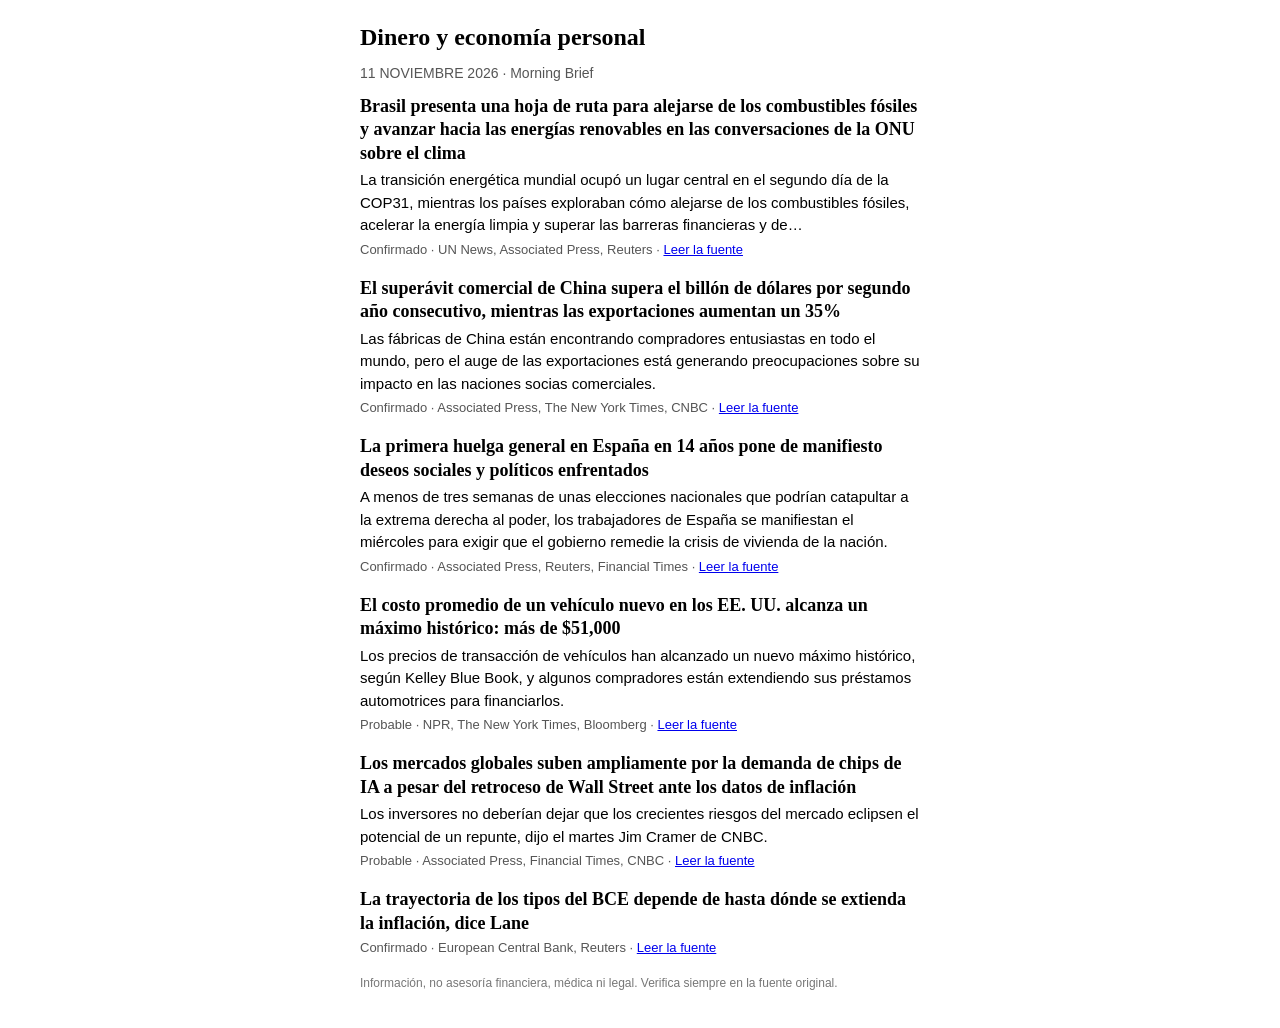
==== commit 291594c2: "data: update 2026-11-11T13:58:27Z" ====
--- a/docs/data/out/finanzas.html
+++ b/docs/data/out/finanzas.html
@@ -1 +1 @@
-<!doctype html><meta charset="utf-8"><title>Dinero y economía personal</title><div style="max-width:560px;margin:0 auto;padding:16px"><h1 style="font:700 24px Georgia,serif;margin:0">Dinero y economía personal</h1><p style="font:14px Arial,sans-serif;color:#555">8 NOVIEMBRE 2026 · Morning Brief</p><div style="margin:0 0 18px"><h2 style="font:600 18px/1.3 Georgia,serif;margin:0 0 4px">El presidente destituido de Paraguay es acusado de delitos vinculados al colapso de un importante banco</h2><p style="font:15px/1.5 Arial,sans-serif;margin:0 0 4px">Santiago Peña fue destituido debido a una crisis bancaria que dejó a millones de personas sin poder acceder a su dinero.</p><p style="font:13px/1.4 Arial,sans-serif;color:#555;margin:0">Confirmado · Associated Press, Reuters, BBC News · <a href="https://www.bbc.co.uk/news/articles/c68jzzvjgdy9o?at_medium=RSS&amp;at_campaign=rss">Leer la fuente</a></p></div><div style="margin:0 0 18px"><h2 style="font:600 18px/1.3 Georgia,serif;margin:0 0 4px">Desde las acciones de IA de alto vuelo hasta las empresas de alcohol afectadas por los aranceles, las elecciones de mitad de mandato sacudieron a Wall Street</h2><p style="font:15px/1.5 Arial,sans-serif;margin:0 0 4px">Las acciones de Berkshire Hathaway superaron al índice S&amp;P 500 esta semana y están superando al índice de referencia en lo que va de año.</p><p style="font:13px/1.4 Arial,sans-serif;color:#555;margin:0">Probable · Associated Press, Bloomberg, CNBC · <a href="https://www.cnbc.com/2026/11/07/berkshire-shares-surge-as-wall-street-swoons-amid-ai-fears.html">Leer la fuente</a></p></div><div style="margin:0 0 18px"><h2 style="font:600 18px/1.3 Georgia,serif;margin:0 0 4px">El colapso de un banco expone el lado oscuro de la economía estrella de América Latina</h2><p style="font:15px/1.5 Arial,sans-serif;margin:0 0 4px">Los agricultores se enfrentan a una gran caída en la producción debido a las condiciones climáticas extremas durante el evento de súper El Niño de este año. Los productores de banano en América Latina piden mejores salarios para ayudar a…</p><p style="font:13px/1.4 Arial,sans-serif;color:#555;margin:0">En desarrollo · Financial Times, The Guardian · <a href="https://www.theguardian.com/business/2026/nov/08/banana-producers-in-latin-america-want-better-pay-to-cope-with-effects-of-climate-crisis">Leer la fuente</a></p></div><div style="margin:0 0 18px"><h2 style="font:600 18px/1.3 Georgia,serif;margin:0 0 4px">Estados Unidos anhela un regreso a la comunidad</h2><p style="font:15px/1.5 Arial,sans-serif;margin:0 0 4px"></p><p style="font:13px/1.4 Arial,sans-serif;color:#555;margin:0">En desarrollo · Financial Times, Bloomberg · <a href="https://news.google.com/rss/articles/CBMihAFBVV95cUxNLWd6RDNSOFJha1FtYUx4VVNzVTJrQ0RWRVp0MXdIT05oN0dyOWcxRndGcHhuSkptS0pKN0FQaTBtWnBzRld4aEsyU1ZLd1Q3amVLS2dfdHBySWQweVpLeGluU0lqRGUtbE9VQWxxX1VkMzVqRnNuQ0QwMFlTa1FCWHdzdnY?oc=5">Leer la fuente</a></p></div><p style="font:12px/1.4 Arial,sans-serif;color:#777">Información, no asesoría financiera, médica ni legal. Verifica siempre en la fuente original.</p></div>
+<!doctype html><meta charset="utf-8"><title>Dinero y economía personal</title><div style="max-width:560px;margin:0 auto;padding:16px"><h1 style="font:700 24px Georgia,serif;margin:0">Dinero y economía personal</h1><p style="font:14px Arial,sans-serif;color:#555">11 NOVIEMBRE 2026 · Morning Brief</p><div style="margin:0 0 18px"><h2 style="font:600 18px/1.3 Georgia,serif;margin:0 0 4px">Brasil presenta una hoja de ruta para alejarse de los combustibles fósiles y avanzar hacia las energías renovables en las conversaciones de la ONU sobre el clima</h2><p style="font:15px/1.5 Arial,sans-serif;margin:0 0 4px">La transición energética mundial ocupó un lugar central en el segundo día de la COP31, mientras los países exploraban cómo alejarse de los combustibles fósiles, acelerar la energía limpia y superar las barreras financieras y de…</p><p style="font:13px/1.4 Arial,sans-serif;color:#555;margin:0">Confirmado · UN News, Associated Press, Reuters · <a href="https://news.un.org/feed/view/en/story/2026/11/1168775">Leer la fuente</a></p></div><div style="margin:0 0 18px"><h2 style="font:600 18px/1.3 Georgia,serif;margin:0 0 4px">El superávit comercial de China supera el billón de dólares por segundo año consecutivo, mientras las exportaciones aumentan un 35%</h2><p style="font:15px/1.5 Arial,sans-serif;margin:0 0 4px">Las fábricas de China están encontrando compradores entusiastas en todo el mundo, pero el auge de las exportaciones está generando preocupaciones sobre su impacto en las naciones socias comerciales.</p><p style="font:13px/1.4 Arial,sans-serif;color:#555;margin:0">Confirmado · Associated Press, The New York Times, CNBC · <a href="https://www.nytimes.com/2026/11/09/business/china-trade-surplus-trillion.html">Leer la fuente</a></p></div><div style="margin:0 0 18px"><h2 style="font:600 18px/1.3 Georgia,serif;margin:0 0 4px">La primera huelga general en España en 14 años pone de manifiesto deseos sociales y políticos enfrentados</h2><p style="font:15px/1.5 Arial,sans-serif;margin:0 0 4px">A menos de tres semanas de unas elecciones nacionales que podrían catapultar a la extrema derecha al poder, los trabajadores de España se manifiestan el miércoles para exigir que el gobierno remedie la crisis de vivienda de la nación.</p><p style="font:13px/1.4 Arial,sans-serif;color:#555;margin:0">Confirmado · Associated Press, Reuters, Financial Times · <a href="https://www.npr.org/2026/11/11/nx-s1-6037314/spain-general-strike">Leer la fuente</a></p></div><div style="margin:0 0 18px"><h2 style="font:600 18px/1.3 Georgia,serif;margin:0 0 4px">El costo promedio de un vehículo nuevo en los EE. UU. alcanza un máximo histórico: más de $51,000</h2><p style="font:15px/1.5 Arial,sans-serif;margin:0 0 4px">Los precios de transacción de vehículos han alcanzado un nuevo máximo histórico, según Kelley Blue Book, y algunos compradores están extendiendo sus préstamos automotrices para financiarlos.</p><p style="font:13px/1.4 Arial,sans-serif;color:#555;margin:0">Probable · NPR, The New York Times, Bloomberg · <a href="https://www.npr.org/2026/11/10/nx-s1-6026659/average-vehicle-price-record-high">Leer la fuente</a></p></div><div style="margin:0 0 18px"><h2 style="font:600 18px/1.3 Georgia,serif;margin:0 0 4px">Los mercados globales suben ampliamente por la demanda de chips de IA a pesar del retroceso de Wall Street ante los datos de inflación</h2><p style="font:15px/1.5 Arial,sans-serif;margin:0 0 4px">Los inversores no deberían dejar que los crecientes riesgos del mercado eclipsen el potencial de un repunte, dijo el martes Jim Cramer de CNBC.</p><p style="font:13px/1.4 Arial,sans-serif;color:#555;margin:0">Probable · Associated Press, Financial Times, CNBC · <a href="https://www.cnbc.com/2026/11/10/cramer-stocks-inflation-nvidia-anthropic.html">Leer la fuente</a></p></div><div style="margin:0 0 18px"><h2 style="font:600 18px/1.3 Georgia,serif;margin:0 0 4px">La trayectoria de los tipos del BCE depende de hasta dónde se extienda la inflación, dice Lane</h2><p style="font:15px/1.5 Arial,sans-serif;margin:0 0 4px"></p><p style="font:13px/1.4 Arial,sans-serif;color:#555;margin:0">Confirmado · European Central Bank, Reuters · <a href="https://www.ecb.europa.eu//press/key/date/2026/html/ecb.sp261110_1~9725b7aa07.en.html">Leer la fuente</a></p></div><p style="font:12px/1.4 Arial,sans-serif;color:#777">Información, no asesoría financiera, médica ni legal. Verifica siempre en la fuente original.</p></div>
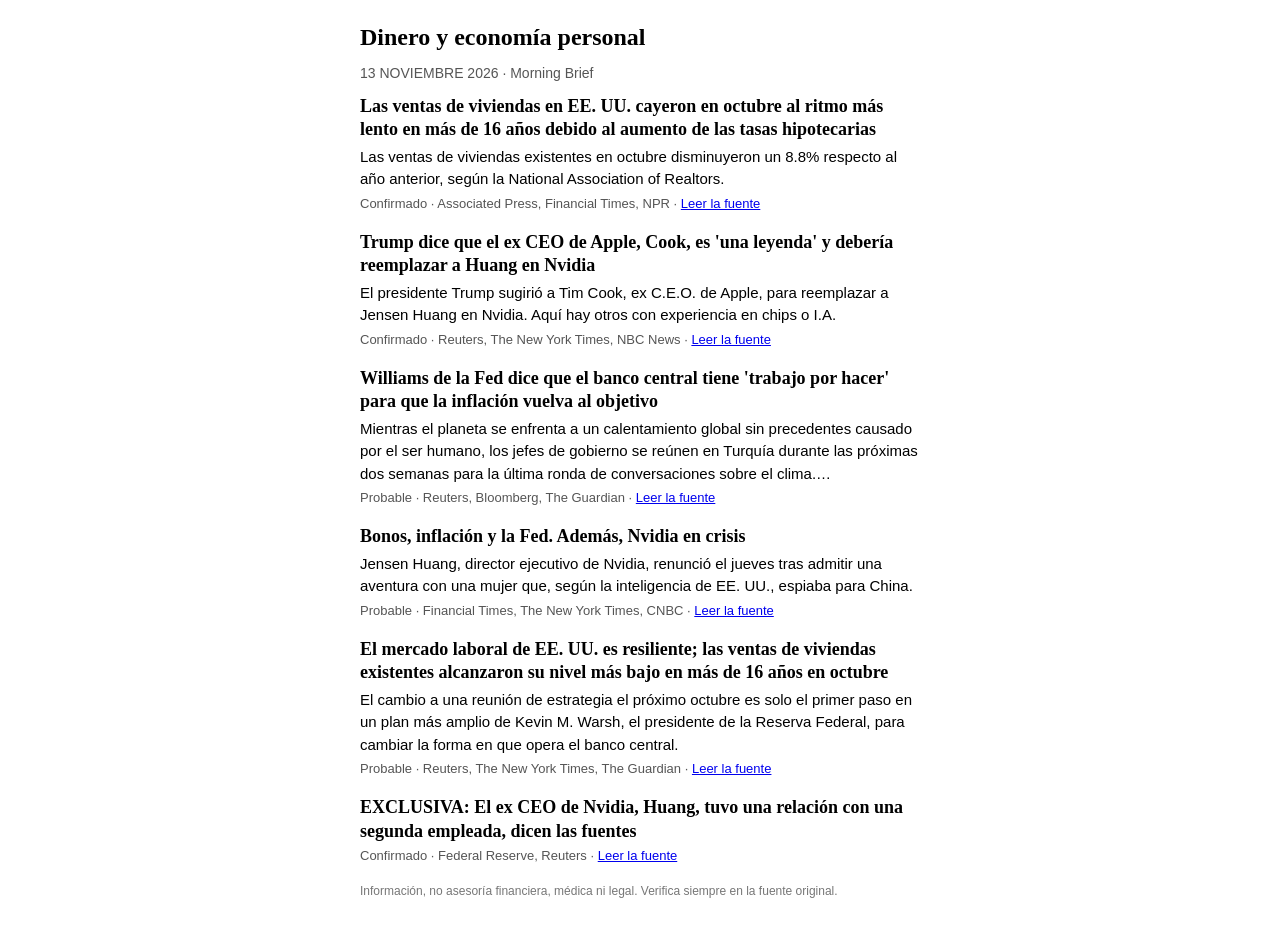
==== commit b5c1cc03: "data: update 2026-11-13T14:58:44Z" ====
--- a/docs/data/out/finanzas.html
+++ b/docs/data/out/finanzas.html
@@ -1 +1 @@
-<!doctype html><meta charset="utf-8"><title>Dinero y economía personal</title><div style="max-width:560px;margin:0 auto;padding:16px"><h1 style="font:700 24px Georgia,serif;margin:0">Dinero y economía personal</h1><p style="font:14px Arial,sans-serif;color:#555">11 NOVIEMBRE 2026 · Morning Brief</p><div style="margin:0 0 18px"><h2 style="font:600 18px/1.3 Georgia,serif;margin:0 0 4px">Brasil presenta una hoja de ruta para alejarse de los combustibles fósiles y avanzar hacia las energías renovables en las conversaciones de la ONU sobre el clima</h2><p style="font:15px/1.5 Arial,sans-serif;margin:0 0 4px">La transición energética mundial ocupó un lugar central en el segundo día de la COP31, mientras los países exploraban cómo alejarse de los combustibles fósiles, acelerar la energía limpia y superar las barreras financieras y de…</p><p style="font:13px/1.4 Arial,sans-serif;color:#555;margin:0">Confirmado · UN News, Associated Press, Reuters · <a href="https://news.un.org/feed/view/en/story/2026/11/1168775">Leer la fuente</a></p></div><div style="margin:0 0 18px"><h2 style="font:600 18px/1.3 Georgia,serif;margin:0 0 4px">El superávit comercial de China supera el billón de dólares por segundo año consecutivo, mientras las exportaciones aumentan un 35%</h2><p style="font:15px/1.5 Arial,sans-serif;margin:0 0 4px">Las fábricas de China están encontrando compradores entusiastas en todo el mundo, pero el auge de las exportaciones está generando preocupaciones sobre su impacto en las naciones socias comerciales.</p><p style="font:13px/1.4 Arial,sans-serif;color:#555;margin:0">Confirmado · Associated Press, The New York Times, CNBC · <a href="https://www.nytimes.com/2026/11/09/business/china-trade-surplus-trillion.html">Leer la fuente</a></p></div><div style="margin:0 0 18px"><h2 style="font:600 18px/1.3 Georgia,serif;margin:0 0 4px">La primera huelga general en España en 14 años pone de manifiesto deseos sociales y políticos enfrentados</h2><p style="font:15px/1.5 Arial,sans-serif;margin:0 0 4px">A menos de tres semanas de unas elecciones nacionales que podrían catapultar a la extrema derecha al poder, los trabajadores de España se manifiestan el miércoles para exigir que el gobierno remedie la crisis de vivienda de la nación.</p><p style="font:13px/1.4 Arial,sans-serif;color:#555;margin:0">Confirmado · Associated Press, Reuters, Financial Times · <a href="https://www.npr.org/2026/11/11/nx-s1-6037314/spain-general-strike">Leer la fuente</a></p></div><div style="margin:0 0 18px"><h2 style="font:600 18px/1.3 Georgia,serif;margin:0 0 4px">El costo promedio de un vehículo nuevo en los EE. UU. alcanza un máximo histórico: más de $51,000</h2><p style="font:15px/1.5 Arial,sans-serif;margin:0 0 4px">Los precios de transacción de vehículos han alcanzado un nuevo máximo histórico, según Kelley Blue Book, y algunos compradores están extendiendo sus préstamos automotrices para financiarlos.</p><p style="font:13px/1.4 Arial,sans-serif;color:#555;margin:0">Probable · NPR, The New York Times, Bloomberg · <a href="https://www.npr.org/2026/11/10/nx-s1-6026659/average-vehicle-price-record-high">Leer la fuente</a></p></div><div style="margin:0 0 18px"><h2 style="font:600 18px/1.3 Georgia,serif;margin:0 0 4px">Los mercados globales suben ampliamente por la demanda de chips de IA a pesar del retroceso de Wall Street ante los datos de inflación</h2><p style="font:15px/1.5 Arial,sans-serif;margin:0 0 4px">Los inversores no deberían dejar que los crecientes riesgos del mercado eclipsen el potencial de un repunte, dijo el martes Jim Cramer de CNBC.</p><p style="font:13px/1.4 Arial,sans-serif;color:#555;margin:0">Probable · Associated Press, Financial Times, CNBC · <a href="https://www.cnbc.com/2026/11/10/cramer-stocks-inflation-nvidia-anthropic.html">Leer la fuente</a></p></div><div style="margin:0 0 18px"><h2 style="font:600 18px/1.3 Georgia,serif;margin:0 0 4px">La trayectoria de los tipos del BCE depende de hasta dónde se extienda la inflación, dice Lane</h2><p style="font:15px/1.5 Arial,sans-serif;margin:0 0 4px"></p><p style="font:13px/1.4 Arial,sans-serif;color:#555;margin:0">Confirmado · European Central Bank, Reuters · <a href="https://www.ecb.europa.eu//press/key/date/2026/html/ecb.sp261110_1~9725b7aa07.en.html">Leer la fuente</a></p></div><p style="font:12px/1.4 Arial,sans-serif;color:#777">Información, no asesoría financiera, médica ni legal. Verifica siempre en la fuente original.</p></div>
+<!doctype html><meta charset="utf-8"><title>Dinero y economía personal</title><div style="max-width:560px;margin:0 auto;padding:16px"><h1 style="font:700 24px Georgia,serif;margin:0">Dinero y economía personal</h1><p style="font:14px Arial,sans-serif;color:#555">13 NOVIEMBRE 2026 · Morning Brief</p><div style="margin:0 0 18px"><h2 style="font:600 18px/1.3 Georgia,serif;margin:0 0 4px">Las ventas de viviendas en EE. UU. cayeron en octubre al ritmo más lento en más de 16 años debido al aumento de las tasas hipotecarias</h2><p style="font:15px/1.5 Arial,sans-serif;margin:0 0 4px">Las ventas de viviendas existentes en octubre disminuyeron un 8.8% respecto al año anterior, según la National Association of Realtors.</p><p style="font:13px/1.4 Arial,sans-serif;color:#555;margin:0">Confirmado · Associated Press, Financial Times, NPR · <a href="https://www.npr.org/2026/11/12/nx-s1-6038940/punch-in-the-gut-homes-sales-fall-to-their-lowest-in-16-years">Leer la fuente</a></p></div><div style="margin:0 0 18px"><h2 style="font:600 18px/1.3 Georgia,serif;margin:0 0 4px">Trump dice que el ex CEO de Apple, Cook, es &#x27;una leyenda&#x27; y debería reemplazar a Huang en Nvidia</h2><p style="font:15px/1.5 Arial,sans-serif;margin:0 0 4px">El presidente Trump sugirió a Tim Cook, ex C.E.O. de Apple, para reemplazar a Jensen Huang en Nvidia. Aquí hay otros con experiencia en chips o I.A.</p><p style="font:13px/1.4 Arial,sans-serif;color:#555;margin:0">Confirmado · Reuters, The New York Times, NBC News · <a href="https://www.nytimes.com/2026/11/12/technology/jensen-huang-nvidia-successor.html">Leer la fuente</a></p></div><div style="margin:0 0 18px"><h2 style="font:600 18px/1.3 Georgia,serif;margin:0 0 4px">Williams de la Fed dice que el banco central tiene &#x27;trabajo por hacer&#x27; para que la inflación vuelva al objetivo</h2><p style="font:15px/1.5 Arial,sans-serif;margin:0 0 4px">Mientras el planeta se enfrenta a un calentamiento global sin precedentes causado por el ser humano, los jefes de gobierno se reúnen en Turquía durante las próximas dos semanas para la última ronda de conversaciones sobre el clima.…</p><p style="font:13px/1.4 Arial,sans-serif;color:#555;margin:0">Probable · Reuters, Bloomberg, The Guardian · <a href="https://www.theguardian.com/science/video/2026/nov/12/cop31-how-far-off-target-are-we-video">Leer la fuente</a></p></div><div style="margin:0 0 18px"><h2 style="font:600 18px/1.3 Georgia,serif;margin:0 0 4px">Bonos, inflación y la Fed. Además, Nvidia en crisis</h2><p style="font:15px/1.5 Arial,sans-serif;margin:0 0 4px">Jensen Huang, director ejecutivo de Nvidia, renunció el jueves tras admitir una aventura con una mujer que, según la inteligencia de EE. UU., espiaba para China.</p><p style="font:13px/1.4 Arial,sans-serif;color:#555;margin:0">Probable · Financial Times, The New York Times, CNBC · <a href="https://www.nytimes.com/article/nvidia-investigation-jensen-huang.html">Leer la fuente</a></p></div><div style="margin:0 0 18px"><h2 style="font:600 18px/1.3 Georgia,serif;margin:0 0 4px">El mercado laboral de EE. UU. es resiliente; las ventas de viviendas existentes alcanzaron su nivel más bajo en más de 16 años en octubre</h2><p style="font:15px/1.5 Arial,sans-serif;margin:0 0 4px">El cambio a una reunión de estrategia el próximo octubre es solo el primer paso en un plan más amplio de Kevin M. Warsh, el presidente de la Reserva Federal, para cambiar la forma en que opera el banco central.</p><p style="font:13px/1.4 Arial,sans-serif;color:#555;margin:0">Probable · Reuters, The New York Times, The Guardian · <a href="https://www.nytimes.com/2026/11/12/business/economy/fed-warsh-october.html">Leer la fuente</a></p></div><div style="margin:0 0 18px"><h2 style="font:600 18px/1.3 Georgia,serif;margin:0 0 4px">EXCLUSIVA: El ex CEO de Nvidia, Huang, tuvo una relación con una segunda empleada, dicen las fuentes</h2><p style="font:15px/1.5 Arial,sans-serif;margin:0 0 4px"></p><p style="font:13px/1.4 Arial,sans-serif;color:#555;margin:0">Confirmado · Federal Reserve, Reuters · <a href="https://www.federalreserve.gov/newsevents/pressreleases/enforcement20261112a.htm">Leer la fuente</a></p></div><p style="font:12px/1.4 Arial,sans-serif;color:#777">Información, no asesoría financiera, médica ni legal. Verifica siempre en la fuente original.</p></div>
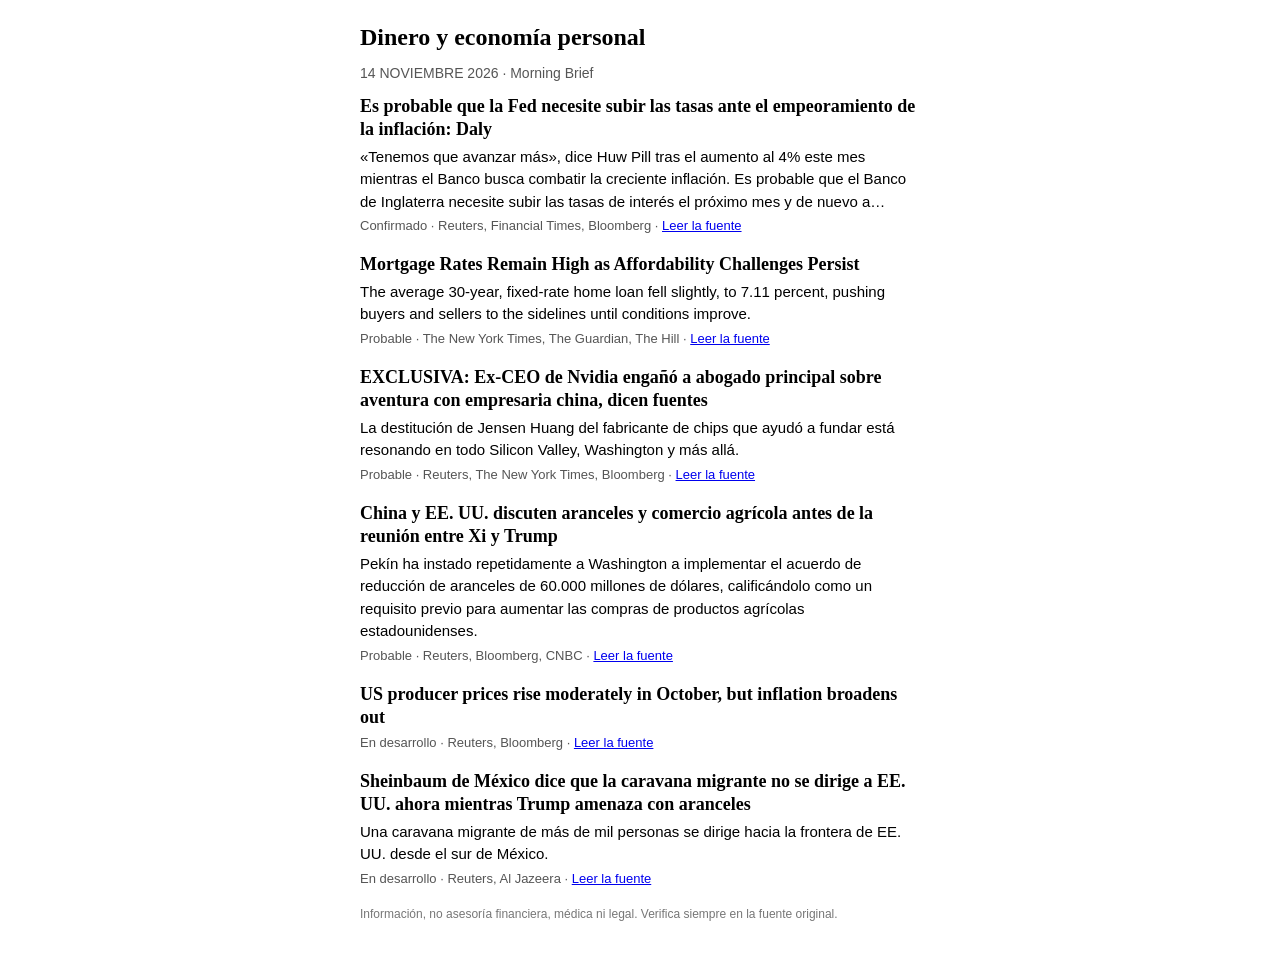
==== commit b5fd577b: "data: update 2026-11-14T15:51:33Z" ====
--- a/docs/data/out/finanzas.html
+++ b/docs/data/out/finanzas.html
@@ -1 +1 @@
-<!doctype html><meta charset="utf-8"><title>Dinero y economía personal</title><div style="max-width:560px;margin:0 auto;padding:16px"><h1 style="font:700 24px Georgia,serif;margin:0">Dinero y economía personal</h1><p style="font:14px Arial,sans-serif;color:#555">13 NOVIEMBRE 2026 · Morning Brief</p><div style="margin:0 0 18px"><h2 style="font:600 18px/1.3 Georgia,serif;margin:0 0 4px">Las ventas de viviendas en EE. UU. cayeron en octubre al ritmo más lento en más de 16 años debido al aumento de las tasas hipotecarias</h2><p style="font:15px/1.5 Arial,sans-serif;margin:0 0 4px">Las ventas de viviendas existentes en octubre disminuyeron un 8.8% respecto al año anterior, según la National Association of Realtors.</p><p style="font:13px/1.4 Arial,sans-serif;color:#555;margin:0">Confirmado · Associated Press, Financial Times, NPR · <a href="https://www.npr.org/2026/11/12/nx-s1-6038940/punch-in-the-gut-homes-sales-fall-to-their-lowest-in-16-years">Leer la fuente</a></p></div><div style="margin:0 0 18px"><h2 style="font:600 18px/1.3 Georgia,serif;margin:0 0 4px">Trump dice que el ex CEO de Apple, Cook, es &#x27;una leyenda&#x27; y debería reemplazar a Huang en Nvidia</h2><p style="font:15px/1.5 Arial,sans-serif;margin:0 0 4px">El presidente Trump sugirió a Tim Cook, ex C.E.O. de Apple, para reemplazar a Jensen Huang en Nvidia. Aquí hay otros con experiencia en chips o I.A.</p><p style="font:13px/1.4 Arial,sans-serif;color:#555;margin:0">Confirmado · Reuters, The New York Times, NBC News · <a href="https://www.nytimes.com/2026/11/12/technology/jensen-huang-nvidia-successor.html">Leer la fuente</a></p></div><div style="margin:0 0 18px"><h2 style="font:600 18px/1.3 Georgia,serif;margin:0 0 4px">Williams de la Fed dice que el banco central tiene &#x27;trabajo por hacer&#x27; para que la inflación vuelva al objetivo</h2><p style="font:15px/1.5 Arial,sans-serif;margin:0 0 4px">Mientras el planeta se enfrenta a un calentamiento global sin precedentes causado por el ser humano, los jefes de gobierno se reúnen en Turquía durante las próximas dos semanas para la última ronda de conversaciones sobre el clima.…</p><p style="font:13px/1.4 Arial,sans-serif;color:#555;margin:0">Probable · Reuters, Bloomberg, The Guardian · <a href="https://www.theguardian.com/science/video/2026/nov/12/cop31-how-far-off-target-are-we-video">Leer la fuente</a></p></div><div style="margin:0 0 18px"><h2 style="font:600 18px/1.3 Georgia,serif;margin:0 0 4px">Bonos, inflación y la Fed. Además, Nvidia en crisis</h2><p style="font:15px/1.5 Arial,sans-serif;margin:0 0 4px">Jensen Huang, director ejecutivo de Nvidia, renunció el jueves tras admitir una aventura con una mujer que, según la inteligencia de EE. UU., espiaba para China.</p><p style="font:13px/1.4 Arial,sans-serif;color:#555;margin:0">Probable · Financial Times, The New York Times, CNBC · <a href="https://www.nytimes.com/article/nvidia-investigation-jensen-huang.html">Leer la fuente</a></p></div><div style="margin:0 0 18px"><h2 style="font:600 18px/1.3 Georgia,serif;margin:0 0 4px">El mercado laboral de EE. UU. es resiliente; las ventas de viviendas existentes alcanzaron su nivel más bajo en más de 16 años en octubre</h2><p style="font:15px/1.5 Arial,sans-serif;margin:0 0 4px">El cambio a una reunión de estrategia el próximo octubre es solo el primer paso en un plan más amplio de Kevin M. Warsh, el presidente de la Reserva Federal, para cambiar la forma en que opera el banco central.</p><p style="font:13px/1.4 Arial,sans-serif;color:#555;margin:0">Probable · Reuters, The New York Times, The Guardian · <a href="https://www.nytimes.com/2026/11/12/business/economy/fed-warsh-october.html">Leer la fuente</a></p></div><div style="margin:0 0 18px"><h2 style="font:600 18px/1.3 Georgia,serif;margin:0 0 4px">EXCLUSIVA: El ex CEO de Nvidia, Huang, tuvo una relación con una segunda empleada, dicen las fuentes</h2><p style="font:15px/1.5 Arial,sans-serif;margin:0 0 4px"></p><p style="font:13px/1.4 Arial,sans-serif;color:#555;margin:0">Confirmado · Federal Reserve, Reuters · <a href="https://www.federalreserve.gov/newsevents/pressreleases/enforcement20261112a.htm">Leer la fuente</a></p></div><p style="font:12px/1.4 Arial,sans-serif;color:#777">Información, no asesoría financiera, médica ni legal. Verifica siempre en la fuente original.</p></div>
+<!doctype html><meta charset="utf-8"><title>Dinero y economía personal</title><div style="max-width:560px;margin:0 auto;padding:16px"><h1 style="font:700 24px Georgia,serif;margin:0">Dinero y economía personal</h1><p style="font:14px Arial,sans-serif;color:#555">14 NOVIEMBRE 2026 · Morning Brief</p><div style="margin:0 0 18px"><h2 style="font:600 18px/1.3 Georgia,serif;margin:0 0 4px">Es probable que la Fed necesite subir las tasas ante el empeoramiento de la inflación: Daly</h2><p style="font:15px/1.5 Arial,sans-serif;margin:0 0 4px">«Tenemos que avanzar más», dice Huw Pill tras el aumento al 4% este mes mientras el Banco busca combatir la creciente inflación. Es probable que el Banco de Inglaterra necesite subir las tasas de interés el próximo mes y de nuevo a…</p><p style="font:13px/1.4 Arial,sans-serif;color:#555;margin:0">Confirmado · Reuters, Financial Times, Bloomberg · <a href="https://www.theguardian.com/business/2026/nov/14/interest-rate-rises-inflation-bank-of-england-chief-economist">Leer la fuente</a></p></div><div style="margin:0 0 18px"><h2 style="font:600 18px/1.3 Georgia,serif;margin:0 0 4px">Mortgage Rates Remain High as Affordability Challenges Persist</h2><p style="font:15px/1.5 Arial,sans-serif;margin:0 0 4px">The average 30-year, fixed-rate home loan fell slightly, to 7.11 percent, pushing buyers and sellers to the sidelines until conditions improve.</p><p style="font:13px/1.4 Arial,sans-serif;color:#555;margin:0">Probable · The New York Times, The Guardian, The Hill · <a href="https://www.nytimes.com/2026/11/12/business/mortgage-rates-home-sales-housing-market.html">Leer la fuente</a></p></div><div style="margin:0 0 18px"><h2 style="font:600 18px/1.3 Georgia,serif;margin:0 0 4px">EXCLUSIVA: Ex-CEO de Nvidia engañó a abogado principal sobre aventura con empresaria china, dicen fuentes</h2><p style="font:15px/1.5 Arial,sans-serif;margin:0 0 4px">La destitución de Jensen Huang del fabricante de chips que ayudó a fundar está resonando en todo Silicon Valley, Washington y más allá.</p><p style="font:13px/1.4 Arial,sans-serif;color:#555;margin:0">Probable · Reuters, The New York Times, Bloomberg · <a href="https://www.nytimes.com/2026/11/13/business/dealbook/huang-nvidia-ouster-repercussions.html">Leer la fuente</a></p></div><div style="margin:0 0 18px"><h2 style="font:600 18px/1.3 Georgia,serif;margin:0 0 4px">China y EE. UU. discuten aranceles y comercio agrícola antes de la reunión entre Xi y Trump</h2><p style="font:15px/1.5 Arial,sans-serif;margin:0 0 4px">Pekín ha instado repetidamente a Washington a implementar el acuerdo de reducción de aranceles de 60.000 millones de dólares, calificándolo como un requisito previo para aumentar las compras de productos agrícolas estadounidenses.</p><p style="font:13px/1.4 Arial,sans-serif;color:#555;margin:0">Probable · Reuters, Bloomberg, CNBC · <a href="https://www.cnbc.com/2026/11/14/china-us-tariffs-xi-trump-meeting.html">Leer la fuente</a></p></div><div style="margin:0 0 18px"><h2 style="font:600 18px/1.3 Georgia,serif;margin:0 0 4px">US producer prices rise moderately in October, but inflation broadens out</h2><p style="font:15px/1.5 Arial,sans-serif;margin:0 0 4px"></p><p style="font:13px/1.4 Arial,sans-serif;color:#555;margin:0">En desarrollo · Reuters, Bloomberg · <a href="https://news.google.com/rss/articles/CBMijAFBVV95cUxNZTNDTVIxbVNEWDkyN3QzVk9YR2stVjFURXFqcDNXeGZ2S3FUcmhJNzJqcEp5R3JMY0dDdnl3MDEyRXVKRnB1ZGhMVHpQeTRYNnZwZDQ3UlpnTG5mR1o0akdxWDRhWDU1dm1CY2M3bFZQNHhNRHZyaUZFU1VPODZIdFJrbXBaM2UzTnRXOA?oc=5">Leer la fuente</a></p></div><div style="margin:0 0 18px"><h2 style="font:600 18px/1.3 Georgia,serif;margin:0 0 4px">Sheinbaum de México dice que la caravana migrante no se dirige a EE. UU. ahora mientras Trump amenaza con aranceles</h2><p style="font:15px/1.5 Arial,sans-serif;margin:0 0 4px">Una caravana migrante de más de mil personas se dirige hacia la frontera de EE. UU. desde el sur de México.</p><p style="font:13px/1.4 Arial,sans-serif;color:#555;margin:0">En desarrollo · Reuters, Al Jazeera · <a href="https://www.aljazeera.com/video/newsfeed/2026/11/14/migrant-caravan-heads-to-us-from-mexico-after-democrats-midterm-win?traffic_source=rss">Leer la fuente</a></p></div><p style="font:12px/1.4 Arial,sans-serif;color:#777">Información, no asesoría financiera, médica ni legal. Verifica siempre en la fuente original.</p></div>
